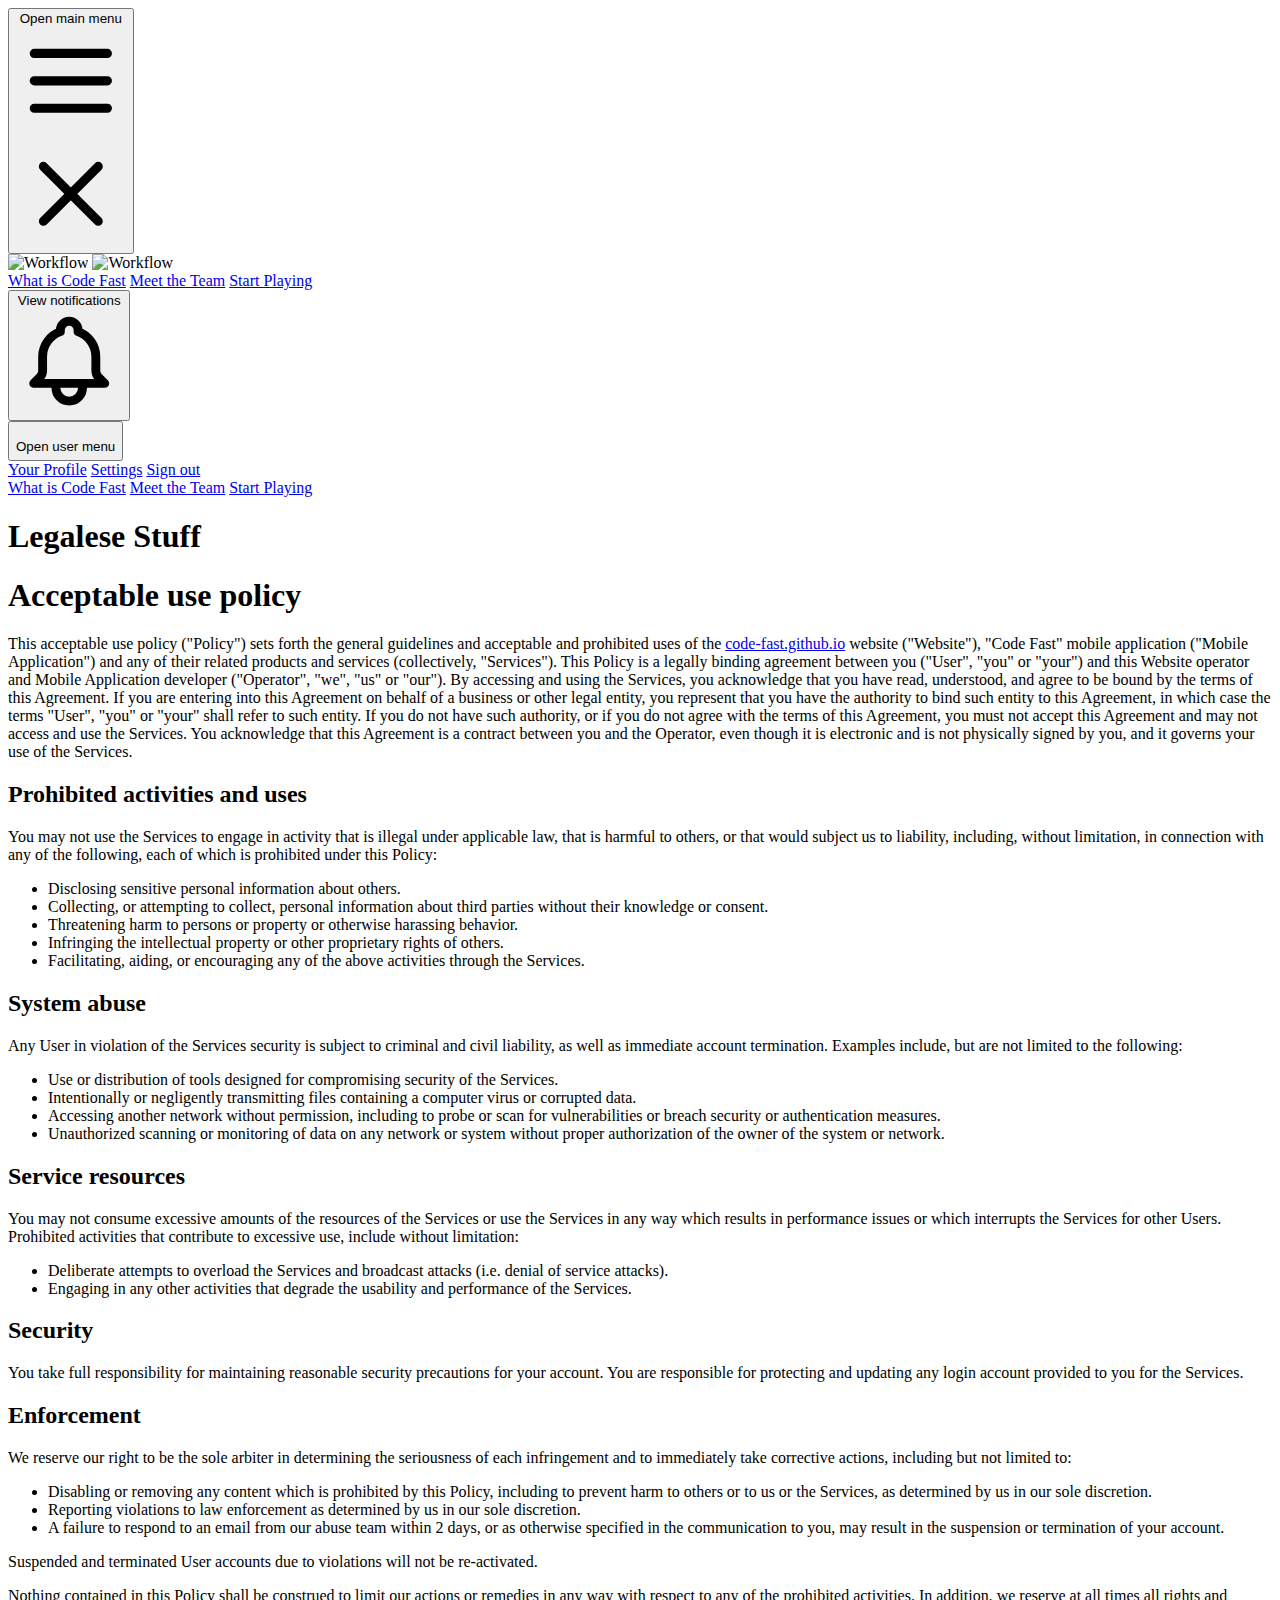
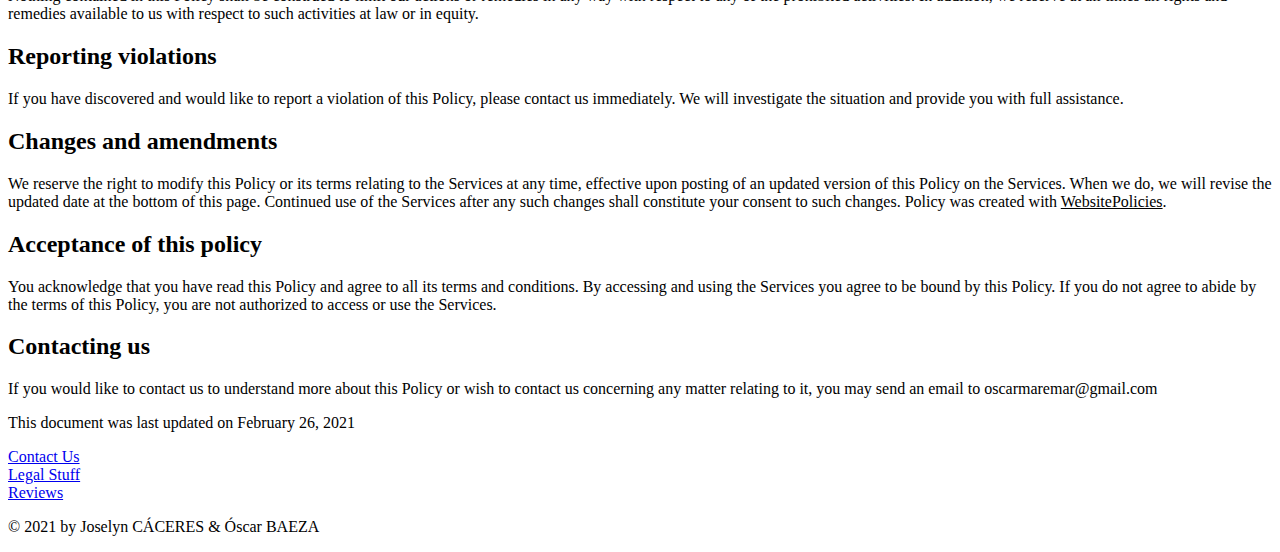
==== legal.html @ 023b003f "Correct footer in index.html" ====
<!DOCTYPE html>
<html lang="en">
	<head>
		<meta charset="UTF-8" />
		<meta http-equiv="X-UA-Compatible" content="IE=edge" />
		<meta name="viewport" content="width=device-width, initial-scale=1.0" />
		<title>Legal Stuff</title>
		<link
			href="https://unpkg.com/tailwindcss@^2/dist/tailwind.min.css"
			rel="stylesheet"
		/>
		<link rel="stylesheet" href="style.css" />
		<script
			src="https://kit.fontawesome.com/40cbc17b5a.js"
			crossorigin="anonymous"
		></script>
	</head>
	<body>
		<!-- NAVIGATION BAR -->
		<nav class="bg-gray-800">
			<div class="max-w-7xl mx-auto px-2 sm:px-6 lg:px-8">
				<div class="relative flex items-center justify-between h-16">
					<div class="absolute inset-y-0 left-0 flex items-center sm:hidden">
						<!-- Mobile menu button-->
						<button
							type="button"
							class="inline-flex items-center justify-center p-2 rounded-md text-gray-400 hover:text-white hover:bg-gray-700 focus:outline-none focus:ring-2 focus:ring-inset focus:ring-white"
							aria-controls="mobile-menu"
							aria-expanded="false"
						>
							<span class="sr-only">Open main menu</span>

							<!-- Icon when menu is open. -->
							<!-- Heroicon name: outline/x Menu open: "block", Menu closed: "hidden" -->
							<svg
								class="block h-6 w-6"
								xmlns="http://www.w3.org/2000/svg"
								fill="none"
								viewBox="0 0 24 24"
								stroke="currentColor"
								aria-hidden="true"
							>
								<path
									stroke-linecap="round"
									stroke-linejoin="round"
									stroke-width="2"
									d="M4 6h16M4 12h16M4 18h16"
								/>
							</svg>

							<!-- Icon when menu is open. -->
							<!-- Heroicon name: outline/x Menu open: "block", Menu closed: "hidden" -->
							<svg
								class="hidden h-6 w-6"
								xmlns="http://www.w3.org/2000/svg"
								fill="none"
								viewBox="0 0 24 24"
								stroke="currentColor"
								aria-hidden="true"
							>
								<path
									stroke-linecap="round"
									stroke-linejoin="round"
									stroke-width="2"
									d="M6 18L18 6M6 6l12 12"
								/>
							</svg>
						</button>
					</div>
					<div
						class="flex-1 flex items-center justify-center sm:items-stretch sm:justify-start"
					>
						<div class="flex-shrink-0 flex items-center">
							<img
								class="block lg:hidden h-8 w-auto"
								src="https://tailwindui.com/img/logos/workflow-mark-indigo-500.svg"
								alt="Workflow"
							/>
							<img
								class="hidden lg:block h-8 w-auto"
								src="https://tailwindui.com/img/logos/workflow-logo-indigo-500-mark-white-text.svg"
								alt="Workflow"
							/>
						</div>
						<div class="hidden sm:block sm:ml-6">
							<div class="flex space-x-4">
								<!-- Current: "bg-gray-900 text-white", Default: "text-gray-300 hover:bg-gray-700 hover:text-white" -->
								<a
									href="#"
									class="bg-gray-900 text-white px-3 py-2 rounded-md text-sm font-medium"
									>What is Code Fast</a
								>
								<a
									href="#"
									class="text-gray-300 hover:bg-gray-700 hover:text-white px-3 py-2 rounded-md text-sm font-medium"
									>Meet the Team</a
								>
								<a
									href="#"
									class="text-gray-300 hover:bg-gray-700 hover:text-white px-3 py-2 rounded-md text-sm font-medium"
									>Start Playing</a
								>
							</div>
						</div>
					</div>
					<div
						class="absolute inset-y-0 right-0 flex items-center pr-2 sm:static sm:inset-auto sm:ml-6 sm:pr-0"
					>
						<button
							class="bg-gray-800 p-1 rounded-full text-gray-400 hover:text-white focus:outline-none focus:ring-2 focus:ring-offset-2 focus:ring-offset-gray-800 focus:ring-white"
						>
							<span class="sr-only">View notifications</span>
							<!-- Heroicon name: outline/bell -->
							<svg
								class="h-6 w-6"
								xmlns="http://www.w3.org/2000/svg"
								fill="none"
								viewBox="0 0 24 24"
								stroke="currentColor"
								aria-hidden="true"
							>
								<path
									stroke-linecap="round"
									stroke-linejoin="round"
									stroke-width="2"
									d="M15 17h5l-1.405-1.405A2.032 2.032 0 0118 14.158V11a6.002 6.002 0 00-4-5.659V5a2 2 0 10-4 0v.341C7.67 6.165 6 8.388 6 11v3.159c0 .538-.214 1.055-.595 1.436L4 17h5m6 0v1a3 3 0 11-6 0v-1m6 0H9"
								/>
							</svg>
						</button>

						<!-- Profile dropdown -->
						<div class="ml-3 relative">
							<div>
								<button
									class="bg-gray-800 flex text-sm rounded-full focus:outline-none focus:ring-2 focus:ring-offset-2 focus:ring-offset-gray-800 focus:ring-white"
									id="user-menu"
									aria-haspopup="true"
								>
									<span class="sr-only">Open user menu</span>
									<!-- CAUTION -->
									<!-- here goes user image -->
									<i style="font-size: 30px" class="far fa-user-circle"></i>
								</button>
							</div>
							<!--
	Profile dropdown panel, show/hide based on dropdown state.
	
	Entering: "transition ease-out duration-100"
	From: "transform opacity-0 scale-95"
	To: "transform opacity-100 scale-100"
	Leaving: "transition ease-in duration-75"
	From: "transform opacity-100 scale-100"
	To: "transform opacity-0 scale-95"
-->
							<div
								class="origin-top-right absolute right-0 mt-2 w-48 rounded-md shadow-lg py-1 bg-white ring-1 ring-black ring-opacity-5"
								role="menu"
								aria-orientation="vertical"
								aria-labelledby="user-menu"
							>
								<a
									href="#"
									class="block px-4 py-2 text-sm text-gray-700 hover:bg-gray-100"
									role="menuitem"
									>Your Profile</a
								>
								<a
									href="#"
									class="block px-4 py-2 text-sm text-gray-700 hover:bg-gray-100"
									role="menuitem"
									>Settings</a
								>
								<a
									href="#"
									class="block px-4 py-2 text-sm text-gray-700 hover:bg-gray-100"
									role="menuitem"
									>Sign out</a
								>
							</div>
						</div>
					</div>
				</div>
			</div>

			<!-- Mobile menu, show/hide based on menu state. -->
			<div class="sm:hidden" id="mobile-menu">
				<div class="px-2 pt-2 pb-3 space-y-1">
					<!-- Current: "bg-gray-900 text-white", Default: "text-gray-300 hover:bg-gray-700 hover:text-white" -->
					<a
						href="#"
						class="bg-gray-900 text-white block px-3 py-2 rounded-md text-base font-medium"
						>What is Code Fast</a
					>
					<a
						href="#"
						class="text-gray-300 hover:bg-gray-700 hover:text-white block px-3 py-2 rounded-md text-base font-medium"
						>Meet the Team</a
					>
					<a
						href="#"
						class="text-gray-300 hover:bg-gray-700 hover:text-white block px-3 py-2 rounded-md text-base font-medium"
						>Start Playing</a
					>
				</div>
			</div>
		</nav>

		<!-- LEGAL STUFF -->
		<div class="h-auto py-40 px-20 md:p-20 md:text-left space-y-4">
			<h1 class="font-bold text-3xl text-center">Legalese Stuff</h1>
			<h1 class="font-bold text-xl pt-8">Acceptable use policy</h1>
			<p>
				This acceptable use policy (&quot;Policy&quot;) sets forth the general
				guidelines and acceptable and prohibited uses of the
				<a target="_blank" rel="nofollow" href="http://code-fast.github.io"
					>code-fast.github.io</a
				>
				website (&quot;Website&quot;), &quot;Code Fast&quot; mobile application
				(&quot;Mobile Application&quot;) and any of their related products and
				services (collectively, &quot;Services&quot;). This Policy is a legally
				binding agreement between you (&quot;User&quot;, &quot;you&quot; or
				&quot;your&quot;) and this Website operator and Mobile Application
				developer (&quot;Operator&quot;, &quot;we&quot;, &quot;us&quot; or
				&quot;our&quot;). By accessing and using the Services, you acknowledge
				that you have read, understood, and agree to be bound by the terms of
				this Agreement. If you are entering into this Agreement on behalf of a
				business or other legal entity, you represent that you have the
				authority to bind such entity to this Agreement, in which case the terms
				&quot;User&quot;, &quot;you&quot; or &quot;your&quot; shall refer to
				such entity. If you do not have such authority, or if you do not agree
				with the terms of this Agreement, you must not accept this Agreement and
				may not access and use the Services. You acknowledge that this Agreement
				is a contract between you and the Operator, even though it is electronic
				and is not physically signed by you, and it governs your use of the
				Services.
			</p>
			<h2 class="font-bold">Prohibited activities and uses</h2>
			<p>
				You may not use the Services to engage in activity that is illegal under
				applicable law, that is harmful to others, or that would subject us to
				liability, including, without limitation, in connection with any of the
				following, each of which is prohibited under this Policy:
			</p>
			<ul>
				<li>Disclosing sensitive personal information about others.</li>
				<li>
					Collecting, or attempting to collect, personal information about third
					parties without their knowledge or consent.
				</li>
				<li>
					Threatening harm to persons or property or otherwise harassing
					behavior.
				</li>
				<li>
					Infringing the intellectual property or other proprietary rights of
					others.
				</li>
				<li>
					Facilitating, aiding, or encouraging any of the above activities
					through the Services.
				</li>
			</ul>
			<h2 class="font-bold">System abuse</h2>
			<p>
				Any User in violation of the Services security is subject to criminal
				and civil liability, as well as immediate account termination. Examples
				include, but are not limited to the following:
			</p>
			<ul>
				<li>
					Use or distribution of tools designed for compromising security of the
					Services.
				</li>
				<li>
					Intentionally or negligently transmitting files containing a computer
					virus or corrupted data.
				</li>
				<li>
					Accessing another network without permission, including to probe or
					scan for vulnerabilities or breach security or authentication
					measures.
				</li>
				<li>
					Unauthorized scanning or monitoring of data on any network or system
					without proper authorization of the owner of the system or network.
				</li>
			</ul>
			<h2 class="font-bold">Service resources</h2>
			<p>
				You may not consume excessive amounts of the resources of the Services
				or use the Services in any way which results in performance issues or
				which interrupts the Services for other Users. Prohibited activities
				that contribute to excessive use, include without limitation:
			</p>
			<ul>
				<li>
					Deliberate attempts to overload the Services and broadcast attacks
					(i.e. denial of service attacks).
				</li>
				<li>
					Engaging in any other activities that degrade the usability and
					performance of the Services.
				</li>
			</ul>
			<h2 class="font-bold">Security</h2>
			<p>
				You take full responsibility for maintaining reasonable security
				precautions for your account. You are responsible for protecting and
				updating any login account provided to you for the Services.
			</p>
			<h2>Enforcement</h2>
			<p>
				We reserve our right to be the sole arbiter in determining the
				seriousness of each infringement and to immediately take corrective
				actions, including but not limited to:
			</p>
			<ul>
				<li>
					Disabling or removing any content which is prohibited by this Policy,
					including to prevent harm to others or to us or the Services, as
					determined by us in our sole discretion.
				</li>
				<li>
					Reporting violations to law enforcement as determined by us in our
					sole discretion.
				</li>
				<li>
					A failure to respond to an email from our abuse team within 2 days, or
					as otherwise specified in the communication to you, may result in the
					suspension or termination of your account.
				</li>
			</ul>
			<p>
				Suspended and terminated User accounts due to violations will not be
				re-activated.
			</p>
			<p>
				Nothing contained in this Policy shall be construed to limit our actions
				or remedies in any way with respect to any of the prohibited activities.
				In addition, we reserve at all times all rights and remedies available
				to us with respect to such activities at law or in equity.
			</p>
			<h2 class="font-bold">Reporting violations</h2>
			<p>
				If you have discovered and would like to report a violation of this
				Policy, please contact us immediately. We will investigate the situation
				and provide you with full assistance.
			</p>
			<h2 class="font-bold">Changes and amendments</h2>
			<p>
				We reserve the right to modify this Policy or its terms relating to the
				Services at any time, effective upon posting of an updated version of
				this Policy on the Services. When we do, we will revise the updated date
				at the bottom of this page. Continued use of the Services after any such
				changes shall constitute your consent to such changes. Policy was
				created with
				<a
					style="color: inherit"
					target="_blank"
					href="https://www.websitepolicies.com/acceptable-use-policy-generator"
					>WebsitePolicies</a
				>.
			</p>
			<h2 class="font-bold">Acceptance of this policy</h2>
			<p>
				You acknowledge that you have read this Policy and agree to all its
				terms and conditions. By accessing and using the Services you agree to
				be bound by this Policy. If you do not agree to abide by the terms of
				this Policy, you are not authorized to access or use the Services.
			</p>
			<h2 class="font-bold">Contacting us</h2>
			<p>
				If you would like to contact us to understand more about this Policy or
				wish to contact us concerning any matter relating to it, you may send an
				email to &#111;sca&#114;&#109;a&#114;e&#109;a&#114;&#64;gmail.com
			</p>
			<p>This document was last updated on February 26, 2021</p>
		</div>

		<!-- FOOTER -->
		<footer
			class="footer bg-gray-800 relative border-b-2 border-blue-700 w-full text-center pt-3 px-60"
		>
			<div class="container mx-auto px-6">
				<div class="sm:flex sm:mt-8">
					<div
						class="mt-8 sm:mt-0 sm:w-full sm:px-8 flex flex-col md:flex-row justify-between"
					>
						<div class="flex flex-col">
							<!-- <span class="font-bold text-white uppercase mb-2"
								>Footer header 1</span
							> -->
							<span class="my-2"
								><a href="#" class="text-white text-md hover:text-blue-500"
									>Contact Us</a
								></span
							>
						</div>
						<div class="flex flex-col">
							<!-- <span class="font-bold text-white uppercase mt-4 md:mt-0 mb-2"
								>Footer header 2</span
							> -->
							<span class="my-2"
								><a href="#" class="text-white text-md hover:text-blue-500"
									>Legal Stuff</a
								></span
							>
						</div>
						<div class="flex flex-col">
							<!-- <span class="font-bold text-white uppercase mt-4 md:mt-0 mb-2"
								>Footer header 3</span
							> -->
							<span class="my-2"
								><a href="#" class="text-white text-md hover:text-blue-500"
									>Reviews</a
								></span
							>
						</div>
					</div>
				</div>
			</div>

			<div class="container mx-auto px-6">
				<div
					class="mt-10 border-t-2 border-gray-300 flex flex-col items-center"
				>
					<div class="sm:w-2/3 text-center py-6">
						<p class="text-sm text-white font-bold mb-2">
							© 2021 by Joselyn CÁCERES & Óscar BAEZA
						</p>
					</div>
				</div>
			</div>
		</footer>
	</body>
</html>
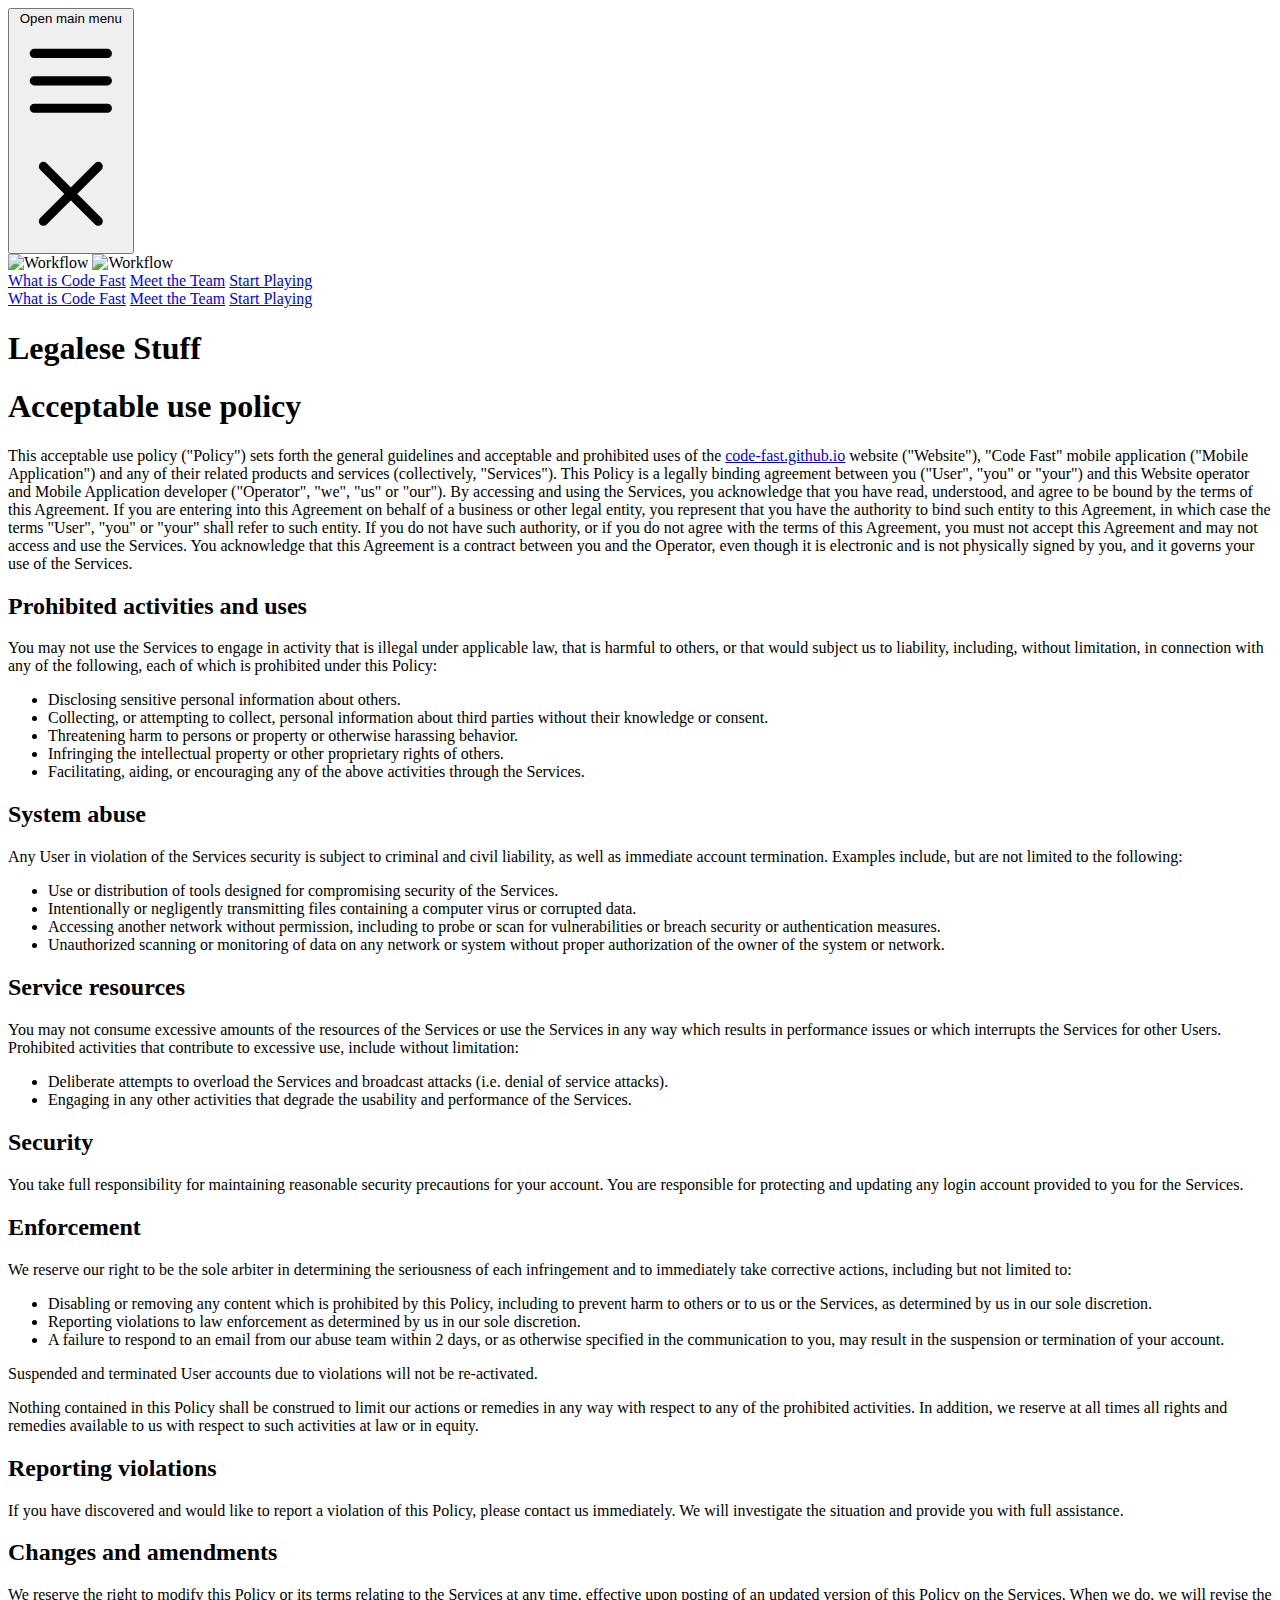
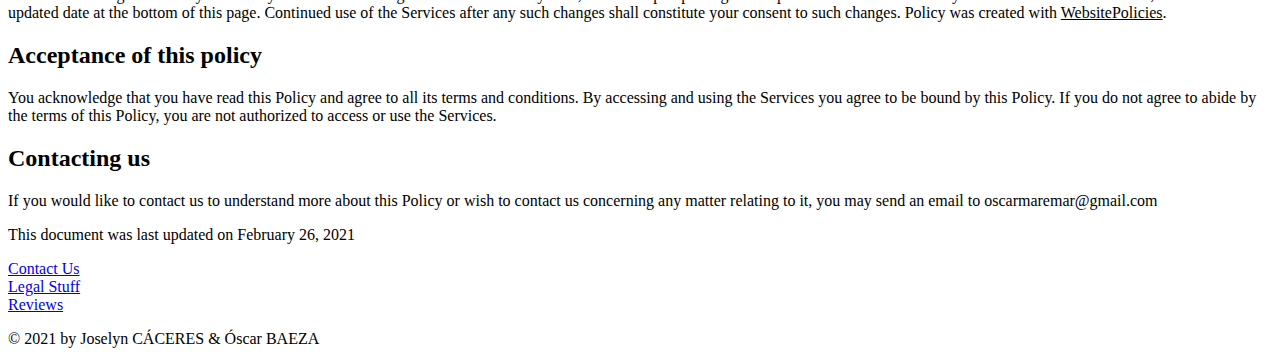
==== commit 930aba4f: "Change Nav bar" ====
--- a/legal.html
+++ b/legal.html
@@ -9,12 +9,12 @@
 			href="https://unpkg.com/tailwindcss@^2/dist/tailwind.min.css"
 			rel="stylesheet"
 		/>
-		<link rel="stylesheet" href="style.css" />
 		<script
 			src="https://kit.fontawesome.com/40cbc17b5a.js"
 			crossorigin="anonymous"
 		></script>
 	</head>
+
 	<body>
 		<!-- NAVIGATION BAR -->
 		<nav class="bg-gray-800">
@@ -91,7 +91,7 @@
 									>What is Code Fast</a
 								>
 								<a
-									href="#"
+									href="#team"
 									class="text-gray-300 hover:bg-gray-700 hover:text-white px-3 py-2 rounded-md text-sm font-medium"
 									>Meet the Team</a
 								>
@@ -103,82 +103,6 @@
 							</div>
 						</div>
 					</div>
-					<div
-						class="absolute inset-y-0 right-0 flex items-center pr-2 sm:static sm:inset-auto sm:ml-6 sm:pr-0"
-					>
-						<button
-							class="bg-gray-800 p-1 rounded-full text-gray-400 hover:text-white focus:outline-none focus:ring-2 focus:ring-offset-2 focus:ring-offset-gray-800 focus:ring-white"
-						>
-							<span class="sr-only">View notifications</span>
-							<!-- Heroicon name: outline/bell -->
-							<svg
-								class="h-6 w-6"
-								xmlns="http://www.w3.org/2000/svg"
-								fill="none"
-								viewBox="0 0 24 24"
-								stroke="currentColor"
-								aria-hidden="true"
-							>
-								<path
-									stroke-linecap="round"
-									stroke-linejoin="round"
-									stroke-width="2"
-									d="M15 17h5l-1.405-1.405A2.032 2.032 0 0118 14.158V11a6.002 6.002 0 00-4-5.659V5a2 2 0 10-4 0v.341C7.67 6.165 6 8.388 6 11v3.159c0 .538-.214 1.055-.595 1.436L4 17h5m6 0v1a3 3 0 11-6 0v-1m6 0H9"
-								/>
-							</svg>
-						</button>
-
-						<!-- Profile dropdown -->
-						<div class="ml-3 relative">
-							<div>
-								<button
-									class="bg-gray-800 flex text-sm rounded-full focus:outline-none focus:ring-2 focus:ring-offset-2 focus:ring-offset-gray-800 focus:ring-white"
-									id="user-menu"
-									aria-haspopup="true"
-								>
-									<span class="sr-only">Open user menu</span>
-									<!-- CAUTION -->
-									<!-- here goes user image -->
-									<i style="font-size: 30px" class="far fa-user-circle"></i>
-								</button>
-							</div>
-							<!--
-	Profile dropdown panel, show/hide based on dropdown state.
-	
-	Entering: "transition ease-out duration-100"
-	From: "transform opacity-0 scale-95"
-	To: "transform opacity-100 scale-100"
-	Leaving: "transition ease-in duration-75"
-	From: "transform opacity-100 scale-100"
-	To: "transform opacity-0 scale-95"
--->
-							<div
-								class="origin-top-right absolute right-0 mt-2 w-48 rounded-md shadow-lg py-1 bg-white ring-1 ring-black ring-opacity-5"
-								role="menu"
-								aria-orientation="vertical"
-								aria-labelledby="user-menu"
-							>
-								<a
-									href="#"
-									class="block px-4 py-2 text-sm text-gray-700 hover:bg-gray-100"
-									role="menuitem"
-									>Your Profile</a
-								>
-								<a
-									href="#"
-									class="block px-4 py-2 text-sm text-gray-700 hover:bg-gray-100"
-									role="menuitem"
-									>Settings</a
-								>
-								<a
-									href="#"
-									class="block px-4 py-2 text-sm text-gray-700 hover:bg-gray-100"
-									role="menuitem"
-									>Sign out</a
-								>
-							</div>
-						</div>
-					</div>
 				</div>
 			</div>
 
@@ -192,7 +116,7 @@
 						>What is Code Fast</a
 					>
 					<a
-						href="#"
+						href="#team"
 						class="text-gray-300 hover:bg-gray-700 hover:text-white block px-3 py-2 rounded-md text-base font-medium"
 						>Meet the Team</a
 					>
@@ -206,7 +130,7 @@
 		</nav>
 
 		<!-- LEGAL STUFF -->
-		<div class="h-auto py-40 px-20 md:p-20 md:text-left space-y-4">
+		<div class="h-auto py-14 px-20 md:px-48 md:text-left space-y-4">
 			<h1 class="font-bold text-3xl text-center">Legalese Stuff</h1>
 			<h1 class="font-bold text-xl pt-8">Acceptable use policy</h1>
 			<p>
@@ -379,7 +303,7 @@
 
 		<!-- FOOTER -->
 		<footer
-			class="footer bg-gray-800 relative border-b-2 border-blue-700 w-full text-center pt-3 px-60"
+			class="footer bg-gray-800 relative border-b-2 border-blue-700 w-full text-center pt-1 px-60"
 		>
 			<div class="container mx-auto px-6">
 				<div class="sm:flex sm:mt-8">
@@ -391,7 +315,9 @@
 								>Footer header 1</span
 							> -->
 							<span class="my-2"
-								><a href="#" class="text-white text-md hover:text-blue-500"
+								><a
+									href="mailto:oscarmaremar@gmail.com?subject=Contacting from Code Fast&cc=caceres.joselyn@gmail.com"
+									class="text-white text-md hover:text-blue-500"
 									>Contact Us</a
 								></span
 							>
@@ -401,7 +327,9 @@
 								>Footer header 2</span
 							> -->
 							<span class="my-2"
-								><a href="#" class="text-white text-md hover:text-blue-500"
+								><a
+									href="./legal.html"
+									class="text-white text-md hover:text-blue-500"
 									>Legal Stuff</a
 								></span
 							>
